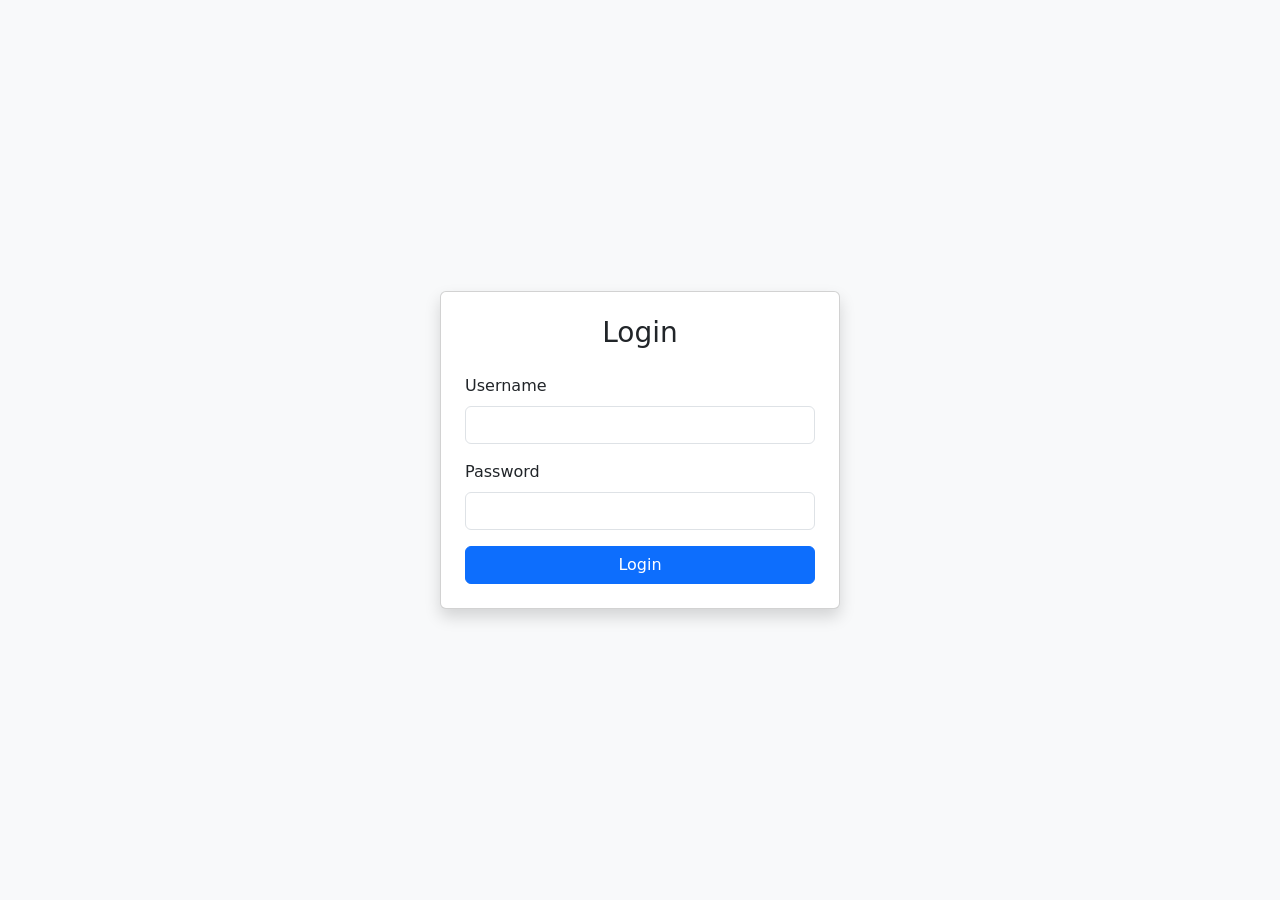
==== backend/src/main/resources/static/dashboard.html @ affc3472 "Add complete Maven project" ====
<!DOCTYPE html>
<html lang="en">
<head>
    <meta charset="UTF-8">
    <title>Bug Tracker - Dashboard</title>

    <link href="https://cdn.jsdelivr.net/npm/bootstrap@5.3.2/dist/css/bootstrap.min.css" rel="stylesheet">
</head>

<body class="bg-light">

<div class="container mt-4">

    <h2 class="mb-4">Dashboard</h2>

    <div class="row">

        <div class="col-md-4">
            <div class="card text-white bg-primary shadow">
                <div class="card-body">
                    <h5 class="card-title">Open Issues</h5>
                    <h2 id="openCount">0</h2>
                </div>
            </div>
        </div>

        <div class="col-md-4">
            <div class="card text-white bg-success shadow">
                <div class="card-body">
                    <h5 class="card-title">Resolved Issues</h5>
                    <h2 id="resolvedCount">0</h2>
                </div>
            </div>
        </div>

        <div class="col-md-4">
            <div class="card text-white bg-danger shadow">
                <div class="card-body">
                    <h5 class="card-title">High Priority</h5>
                    <h2 id="highPriorityCount">0</h2>
                </div>
            </div>
        </div>

    </div>

</div>

<script src="https://code.jquery.com/jquery-3.7.1.min.js"></script>
<script src="https://cdn.jsdelivr.net/npm/bootstrap@5.3.2/dist/js/bootstrap.bundle.min.js"></script>

<script>
    const token = localStorage.getItem("token");

    if (!token) {
        window.location.href = "login.html";
    }

    $(document).ready(function () {

        $.ajax({
            url: "/api/issues",
            type: "GET",
            headers: {
                "Authorization": "Bearer " + token
            },
            success: function (issues) {

                let open = 0;
                let resolved = 0;
                let high = 0;

                issues.forEach(issue => {
                    if (issue.status === "OPEN") open++;
                    if (issue.status === "RESOLVED") resolved++;
                    if (issue.priority === "HIGH") high++;
                });

                $("#openCount").text(open);
                $("#resolvedCount").text(resolved);
                $("#highPriorityCount").text(high);
            },
            error: function () {
                alert("Failed to load issues.");
            }
        });

    });
</script>

</body>
</html>
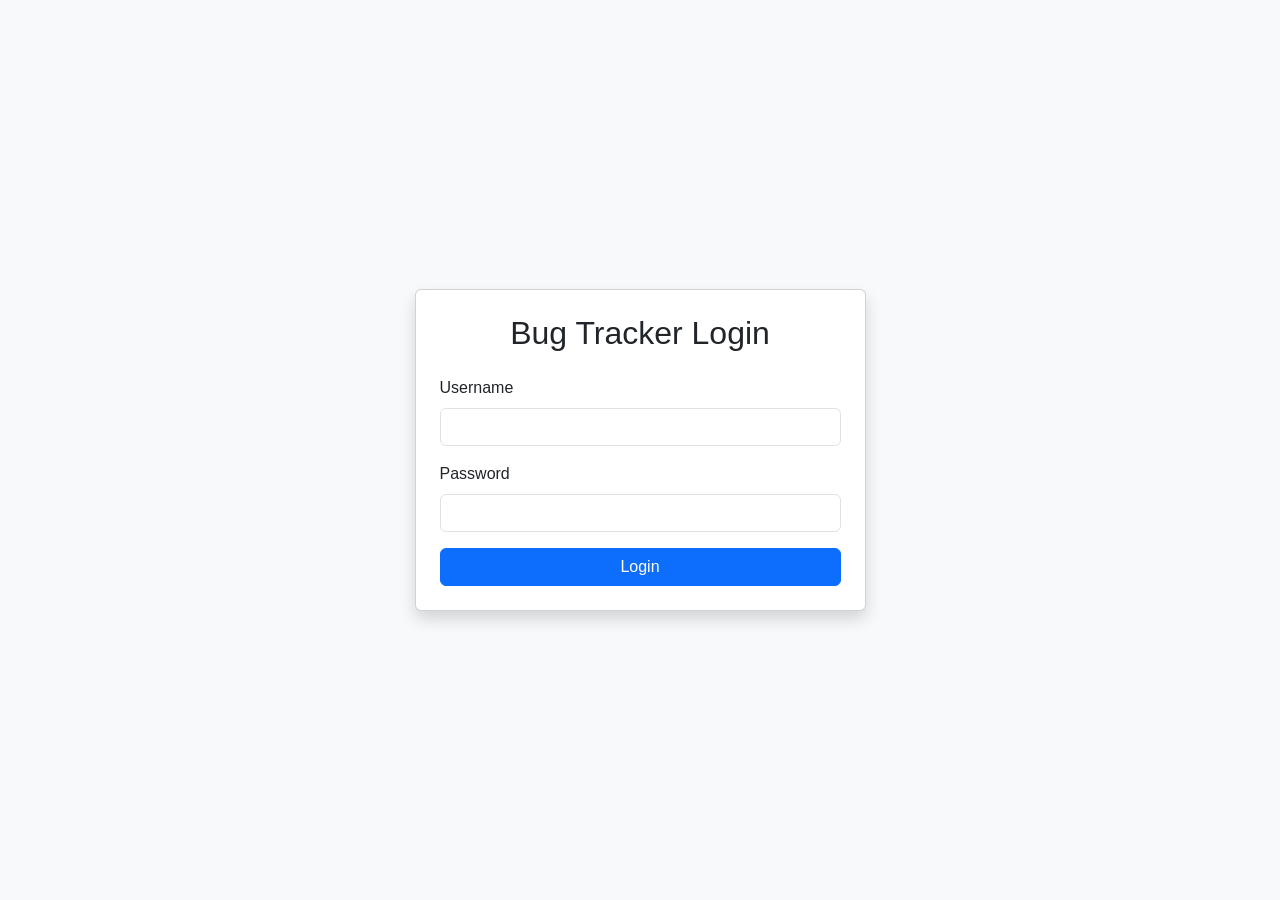
==== commit 208ab058: "Connected JWT-secured backend to frontend login, dashboard, and issues page" ====
--- a/backend/src/main/resources/static/dashboard.html
+++ b/backend/src/main/resources/static/dashboard.html
@@ -2,91 +2,54 @@
 <html lang="en">
 <head>
     <meta charset="UTF-8">
-    <title>Bug Tracker - Dashboard</title>
+    <meta name="viewport" content="width=device-width, initial-scale=1.0">
+    <title>Bug Tracker Dashboard</title>
 
-    <link href="https://cdn.jsdelivr.net/npm/bootstrap@5.3.2/dist/css/bootstrap.min.css" rel="stylesheet">
+    <link href="https://cdn.jsdelivr.net/npm/bootstrap@5.3.3/dist/css/bootstrap.min.css" rel="stylesheet">
+    <link rel="stylesheet" href="css/style.css">
 </head>
-
 <body class="bg-light">
 
+<nav class="navbar navbar-dark bg-dark">
+    <div class="container-fluid">
+        <span class="navbar-brand mb-0 h1">Bug Tracker Dashboard</span>
+        <button class="btn btn-outline-light" onclick="logout()">Logout</button>
+    </div>
+</nav>
+
 <div class="container mt-4">
-
-    <h2 class="mb-4">Dashboard</h2>
-
-    <div class="row">
-
+    <div class="row g-3">
         <div class="col-md-4">
-            <div class="card text-white bg-primary shadow">
+            <div class="card shadow-sm">
                 <div class="card-body">
-                    <h5 class="card-title">Open Issues</h5>
-                    <h2 id="openCount">0</h2>
+                    <h5 class="card-title">Projects</h5>
+                    <p class="card-text" id="projectCount">0</p>
                 </div>
             </div>
         </div>
 
         <div class="col-md-4">
-            <div class="card text-white bg-success shadow">
+            <div class="card shadow-sm">
                 <div class="card-body">
-                    <h5 class="card-title">Resolved Issues</h5>
-                    <h2 id="resolvedCount">0</h2>
+                    <h5 class="card-title">Issues</h5>
+                    <p class="card-text" id="issueCount">0</p>
                 </div>
             </div>
         </div>
 
         <div class="col-md-4">
-            <div class="card text-white bg-danger shadow">
+            <div class="card shadow-sm">
                 <div class="card-body">
-                    <h5 class="card-title">High Priority</h5>
-                    <h2 id="highPriorityCount">0</h2>
+                    <h5 class="card-title">Quick Links</h5>
+                    <a href="issues.html" class="btn btn-primary btn-sm">View Issues</a>
                 </div>
             </div>
         </div>
-
     </div>
-
 </div>
 
 <script src="https://code.jquery.com/jquery-3.7.1.min.js"></script>
-<script src="https://cdn.jsdelivr.net/npm/bootstrap@5.3.2/dist/js/bootstrap.bundle.min.js"></script>
-
-<script>
-    const token = localStorage.getItem("token");
-
-    if (!token) {
-        window.location.href = "login.html";
-    }
-
-    $(document).ready(function () {
-
-        $.ajax({
-            url: "/api/issues",
-            type: "GET",
-            headers: {
-                "Authorization": "Bearer " + token
-            },
-            success: function (issues) {
-
-                let open = 0;
-                let resolved = 0;
-                let high = 0;
-
-                issues.forEach(issue => {
-                    if (issue.status === "OPEN") open++;
-                    if (issue.status === "RESOLVED") resolved++;
-                    if (issue.priority === "HIGH") high++;
-                });
-
-                $("#openCount").text(open);
-                $("#resolvedCount").text(resolved);
-                $("#highPriorityCount").text(high);
-            },
-            error: function () {
-                alert("Failed to load issues.");
-            }
-        });
-
-    });
-</script>
-
+<script src="js/api.js"></script>
+<script src="js/dashboard.js"></script>
 </body>
 </html>
--- a/backend/src/main/resources/static/css/style.css
+++ b/backend/src/main/resources/static/css/style.css
@@ -0,0 +1,17 @@
+body {
+    font-family: Arial, sans-serif;
+}
+
+.card-title {
+    font-weight: bold;
+}
+
+.card-text {
+    font-size: 2rem;
+    font-weight: bold;
+}
+
+table th,
+table td {
+    vertical-align: middle;
+}
